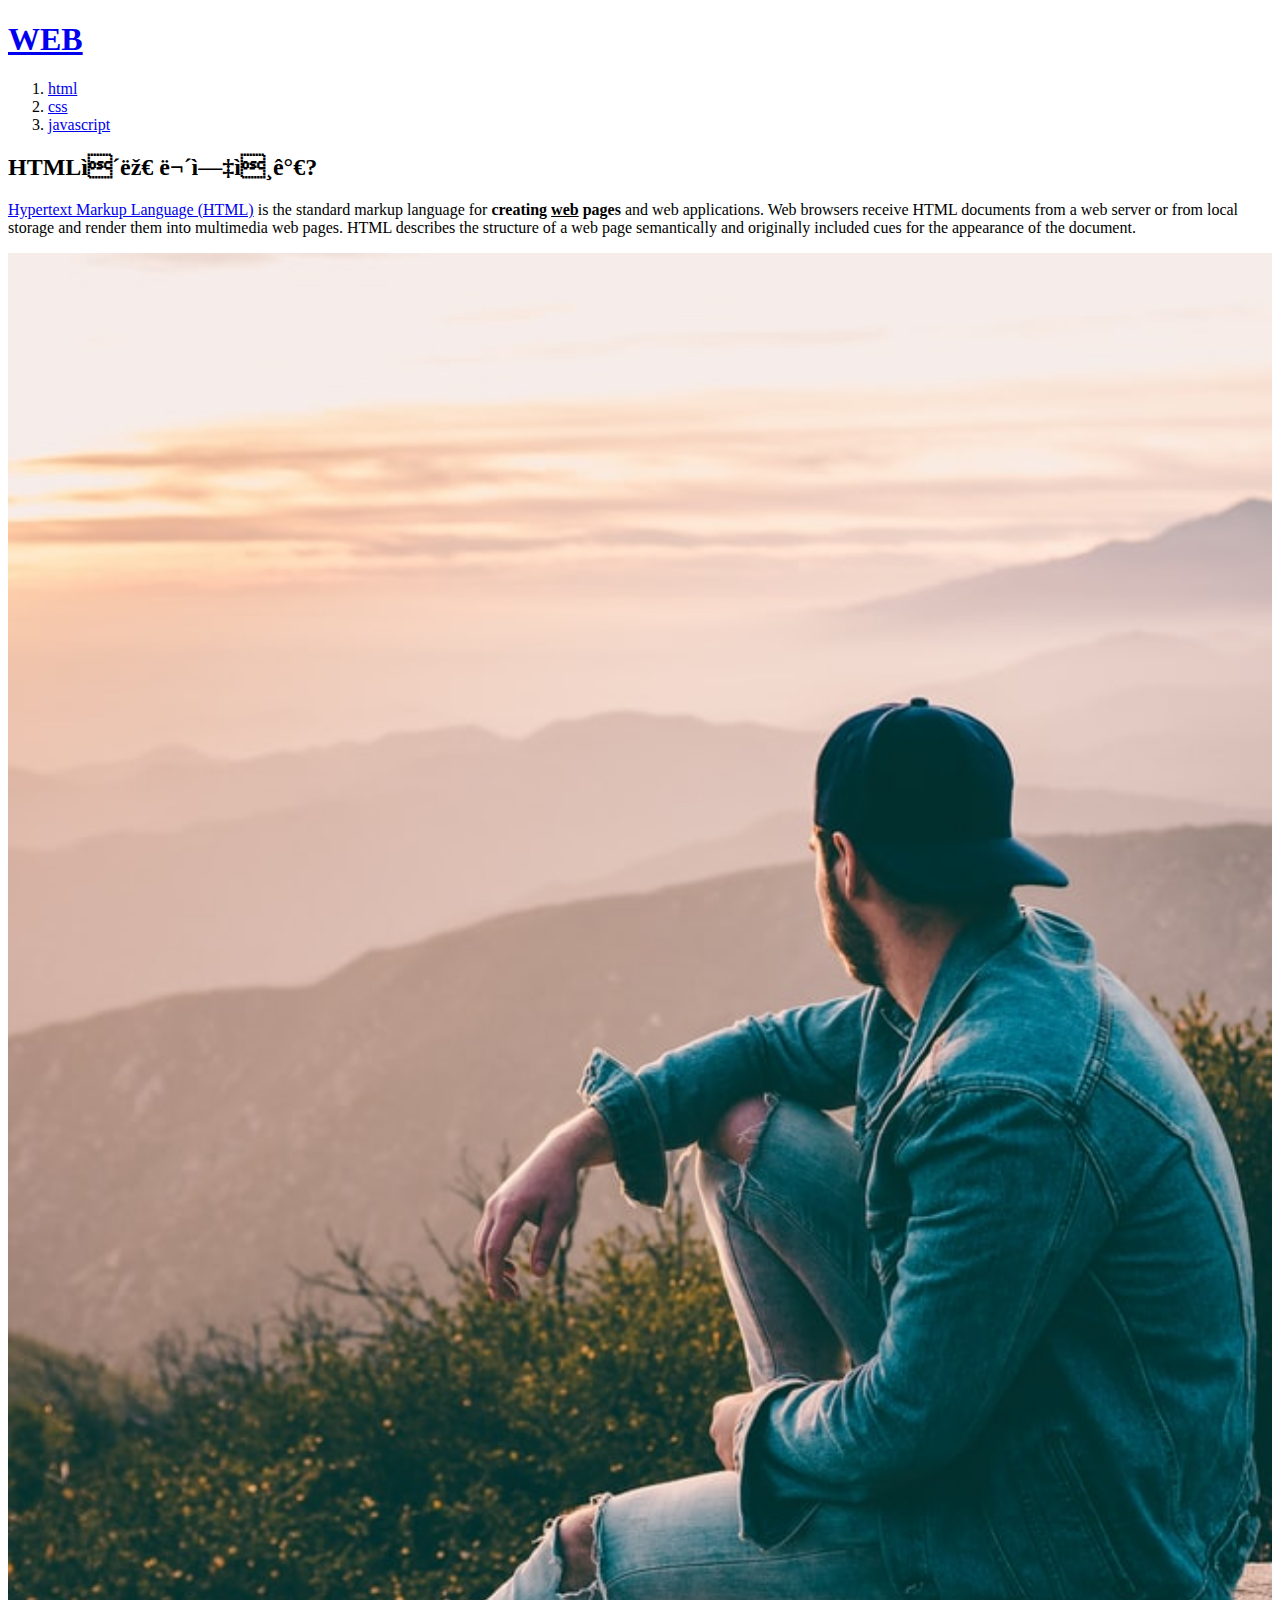
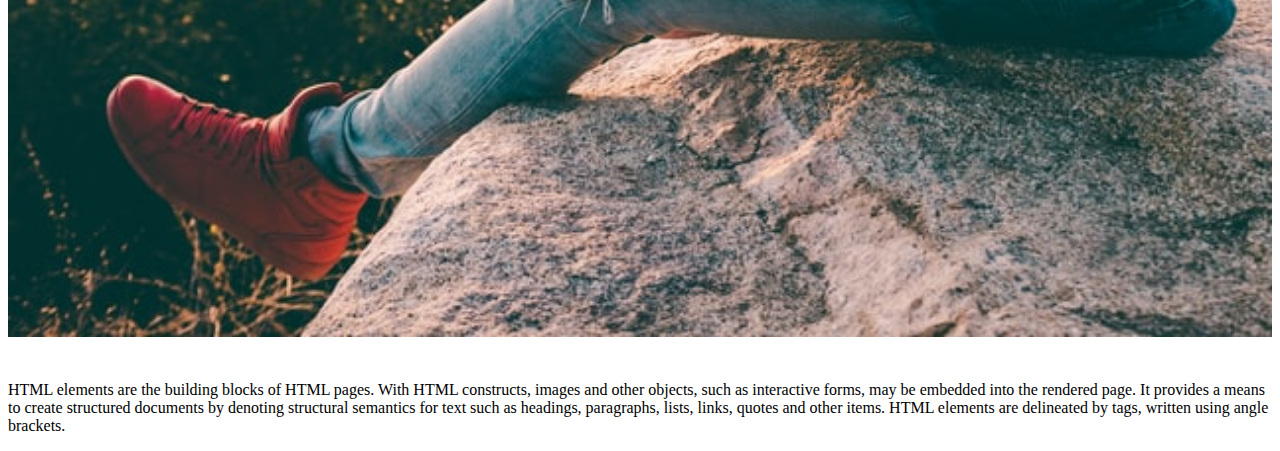
==== 1.html @ 3669ca67 "Add files via upload" ====
<!doctype html>
<html>
<head>
<title>WEB1 - html</title>
<meta charset="utg-8">
</head>
<boby>
  <h1><a href="index.html">WEB</a></h1>
<ol>
  <li><a href="1.html">html</a></li>
  <li><a href="2.html">css</a></li>
  <li><a href="3.html">javascript</a></li>
</ol>

<h2>HTML이란 무엇인가?</h2>
<p><a href="https://www.w3.org/TR/html52/" target="_blank" title="html5 speicificataion">Hypertext Markup Language (HTML)</a> is the standard markup language for <strong>creating <u>web</u> pages</strong> and web applications.
Web browsers receive HTML documents from a web server or from local storage and render them into multimedia web pages.
HTML describes the structure of a web page semantically and originally included cues for the appearance of the document.</p>
<img src="cording.jpg" width="100%">
<p style="margin-top:40px;">HTML elements are the building blocks of HTML pages. With HTML constructs, images and other objects,
 such as interactive forms, may be embedded into the rendered page.
It provides a means to create structured documents by denoting structural semantics for text such as
headings, paragraphs, lists, links, quotes and other items. HTML elements are delineated by tags, written using angle brackets. </p>
</boby>
</html>
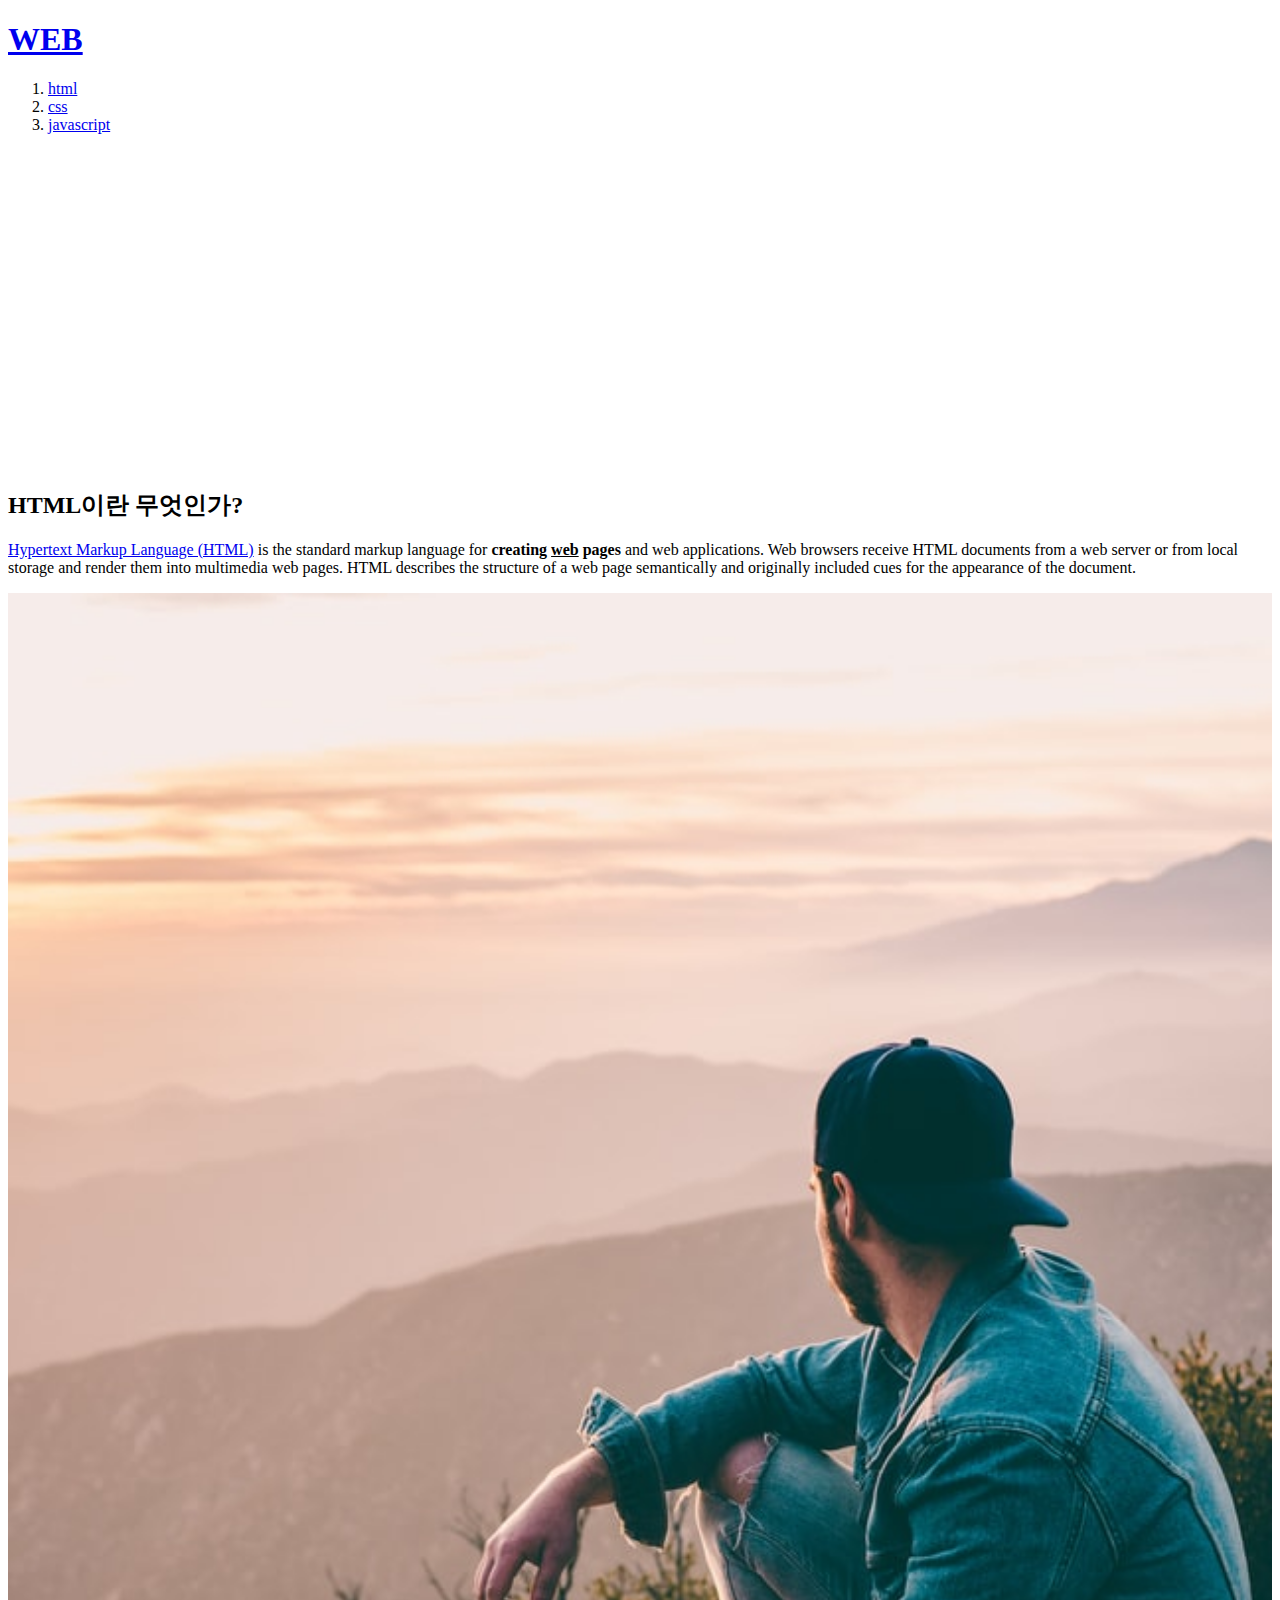
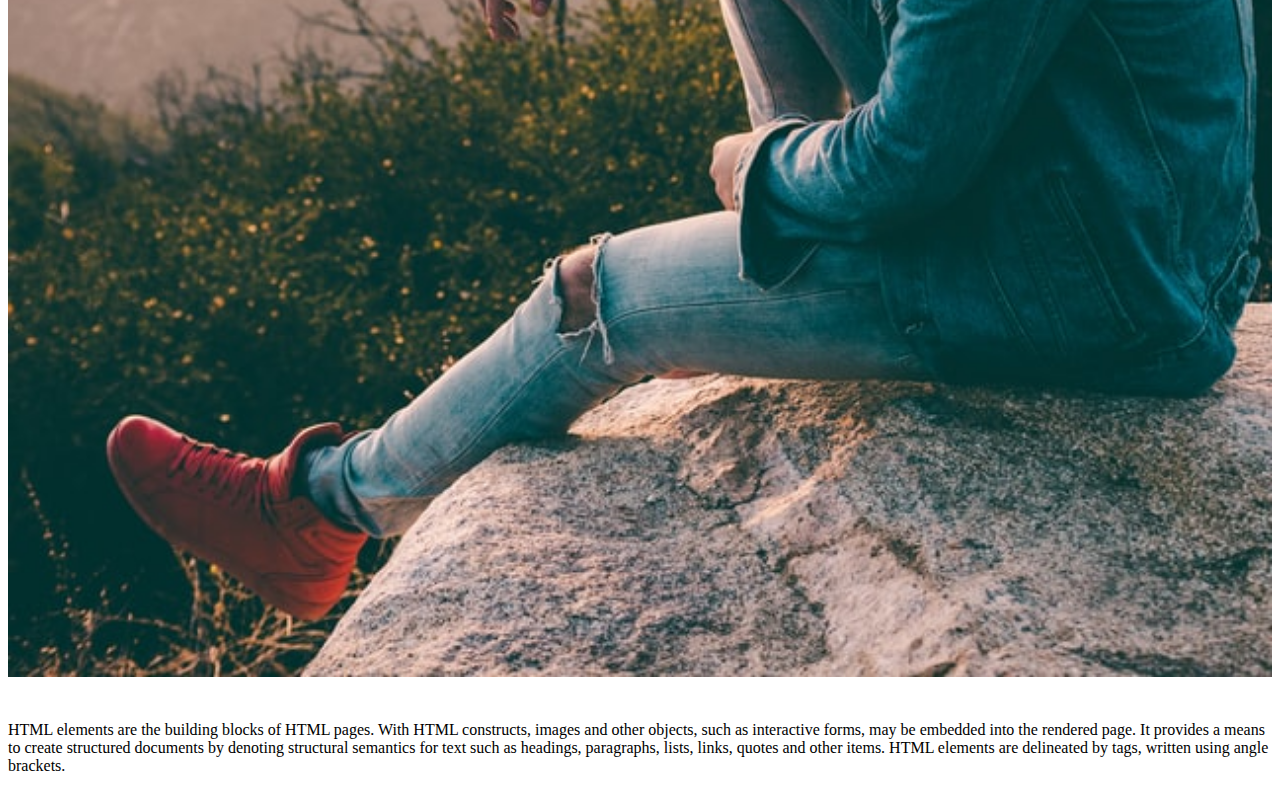
==== commit 1f316f52: "Add files via upload" ====
--- a/1.html
+++ b/1.html
@@ -2,7 +2,7 @@
 <html>
 <head>
 <title>WEB1 - html</title>
-<meta charset="utg-8">
+<meta charset="utf-8">
 </head>
 <boby>
   <h1><a href="index.html">WEB</a></h1>
@@ -11,7 +11,9 @@
   <li><a href="2.html">css</a></li>
   <li><a href="3.html">javascript</a></li>
 </ol>
-
+<p>
+  <iframe width="560" height="315" src="https://www.youtube.com/embed/00en0zXoxdM" frameborder="0" allow="accelerometer; autoplay; clipboard-write; encrypted-media; gyroscope; picture-in-picture" allowfullscreen></iframe>
+</p>
 <h2>HTML이란 무엇인가?</h2>
 <p><a href="https://www.w3.org/TR/html52/" target="_blank" title="html5 speicificataion">Hypertext Markup Language (HTML)</a> is the standard markup language for <strong>creating <u>web</u> pages</strong> and web applications.
 Web browsers receive HTML documents from a web server or from local storage and render them into multimedia web pages.
@@ -21,5 +23,31 @@
  such as interactive forms, may be embedded into the rendered page.
 It provides a means to create structured documents by denoting structural semantics for text such as
 headings, paragraphs, lists, links, quotes and other items. HTML elements are delineated by tags, written using angle brackets. </p>
+
+<p>
+    <div id="disqus_thread"></div>
+<script>
+
+/**
+*  RECOMMENDED CONFIGURATION VARIABLES: EDIT AND UNCOMMENT THE SECTION BELOW TO INSERT DYNAMIC VALUES FROM YOUR PLATFORM OR CMS.
+*  LEARN WHY DEFINING THESE VARIABLES IS IMPORTANT: https://disqus.com/admin/universalcode/#configuration-variables*/
+/*
+var disqus_config = function () {
+this.page.url = PAGE_URL;  // Replace PAGE_URL with your page's canonical URL variable
+this.page.identifier = PAGE_IDENTIFIER; // Replace PAGE_IDENTIFIER with your page's unique identifier variable
+};
+*/
+(function() { // DON'T EDIT BELOW THIS LINE
+var d = document, s = d.createElement('script');
+s.src = 'https://web1-2.disqus.com/embed.js';
+s.setAttribute('data-timestamp', +new Date());
+(d.head || d.body).appendChild(s);
+})();
+</script>
+<noscript>Please enable JavaScript to view the <a href="https://disqus.com/?ref_noscript">comments powered by Disqus.</a></noscript>
+
+  </p>
+
+
 </boby>
 </html>
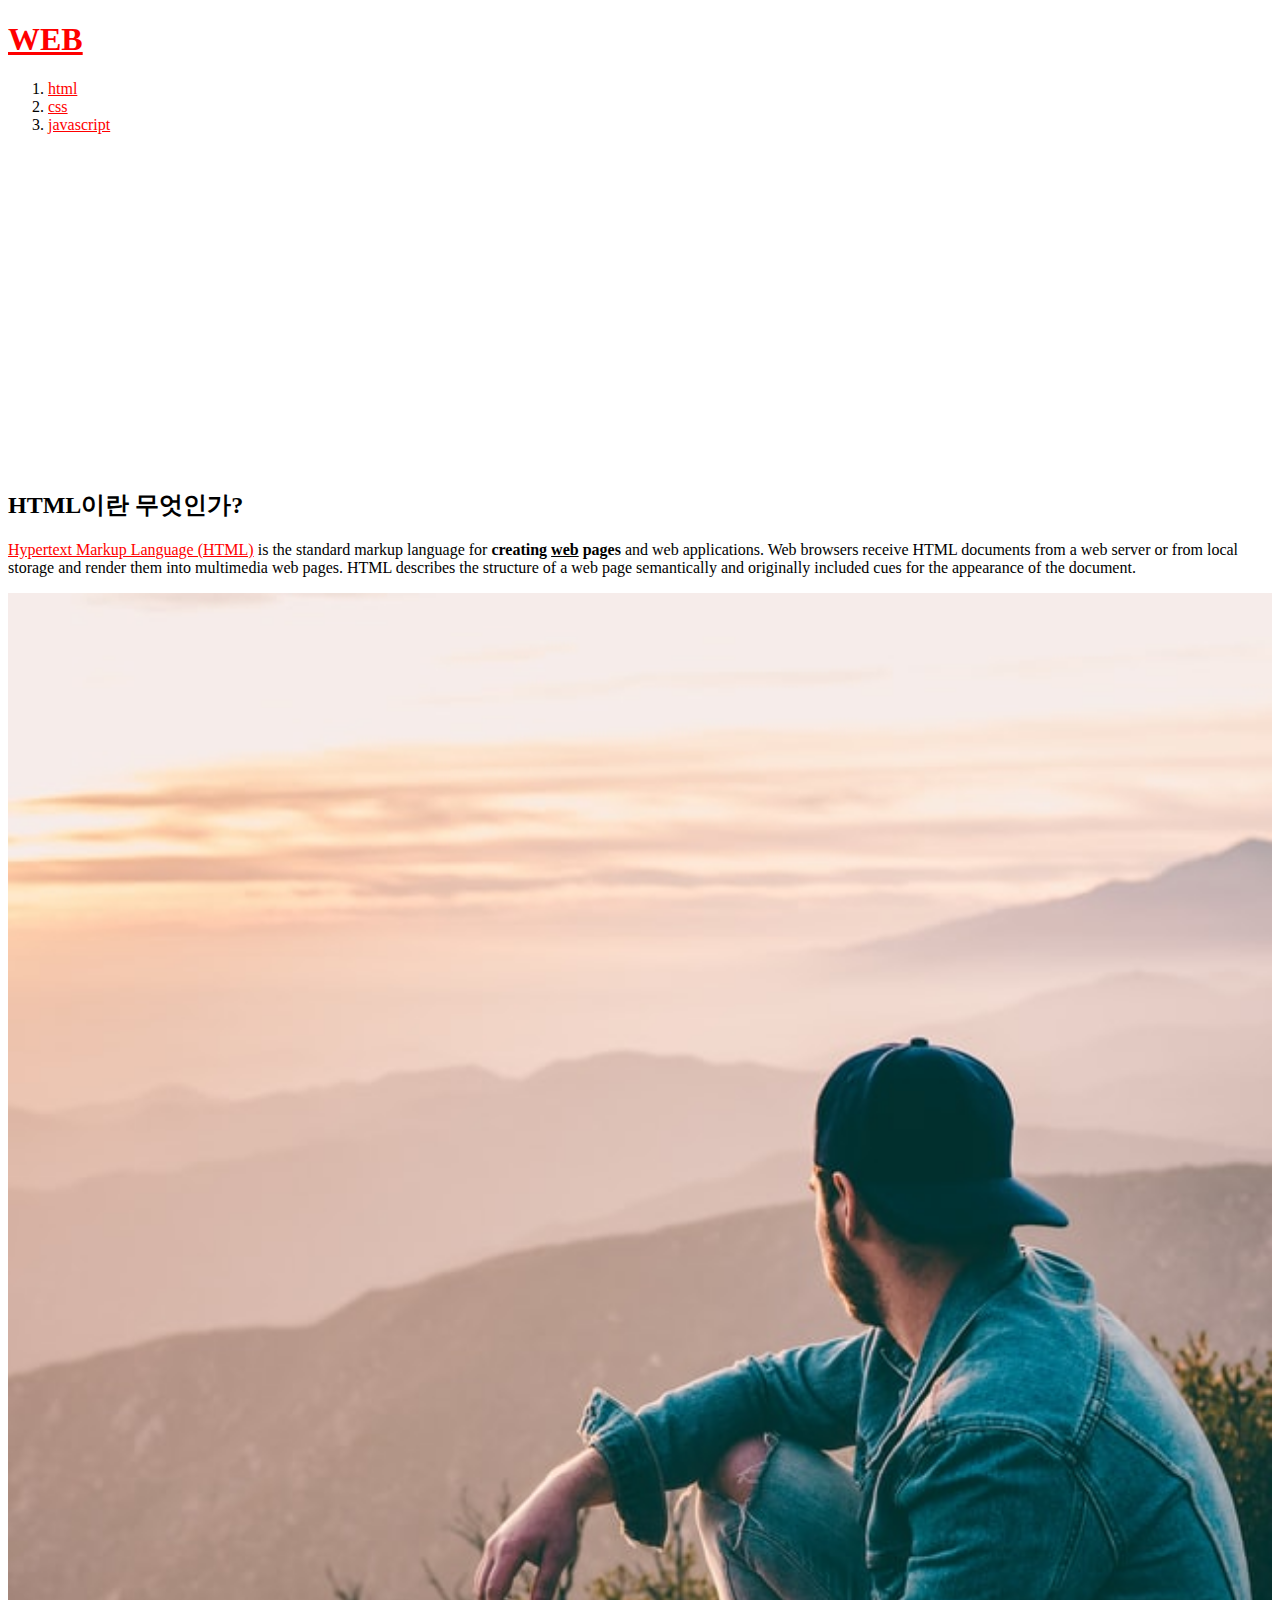
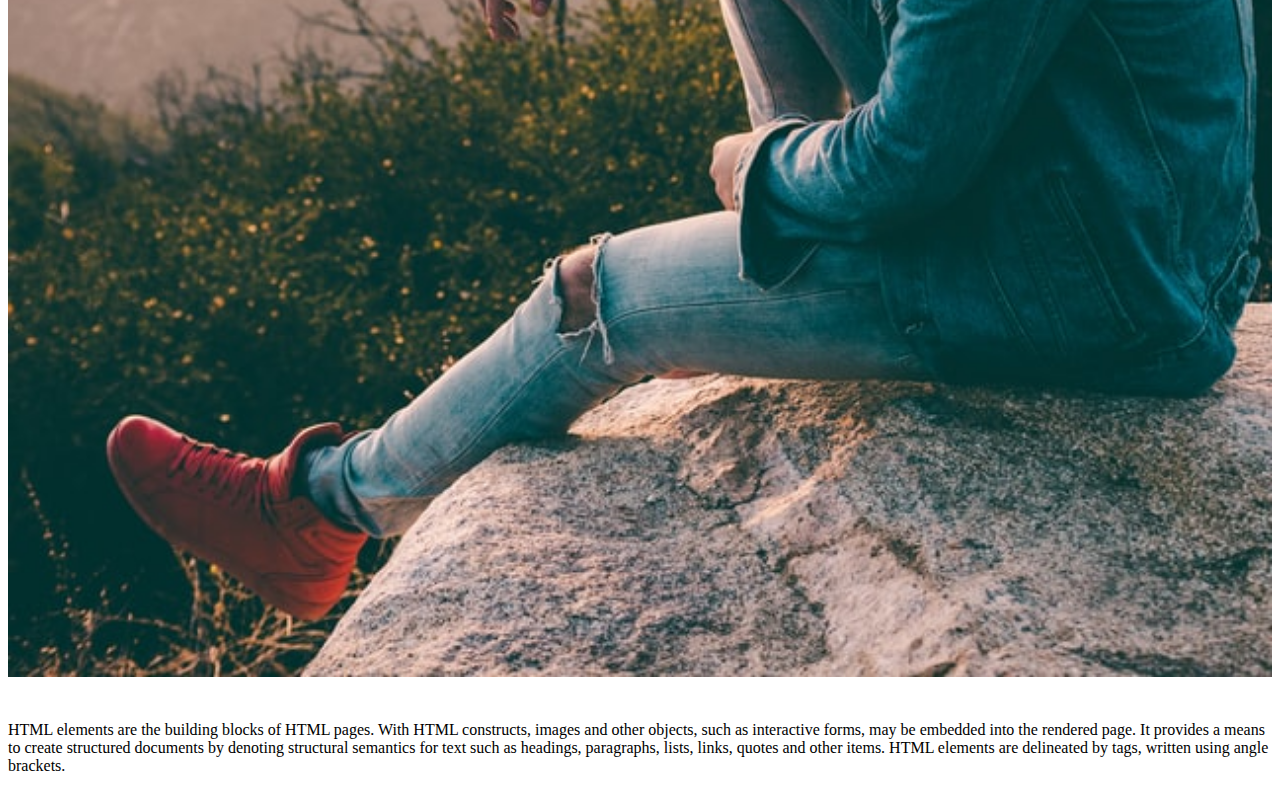
==== commit 80319a99: "업글3" ====
--- a/1.html
+++ b/1.html
@@ -3,14 +3,32 @@
 <head>
 <title>WEB1 - html</title>
 <meta charset="utf-8">
+<style>
+  a {
+    color:red;
+  }
+</style>
 </head>
-<boby>
+
+
+<body>
   <h1><a href="index.html">WEB</a></h1>
 <ol>
   <li><a href="1.html">html</a></li>
   <li><a href="2.html">css</a></li>
   <li><a href="3.html">javascript</a></li>
 </ol>
+
+<!--
+<boby>
+  <h1><a href="index.html"><font color="red">WEB</font></a></h1>
+<ol>
+  <li><a href="1.html"><font color="red">html</font></a></li>
+  <li><a href="2.html"><font color="red">css</font></a></li>
+  <li><a href="3.html"><font color="red">javascript</font></a></li>
+</ol>
+ -->
+
 <p>
   <iframe width="560" height="315" src="https://www.youtube.com/embed/00en0zXoxdM" frameborder="0" allow="accelerometer; autoplay; clipboard-write; encrypted-media; gyroscope; picture-in-picture" allowfullscreen></iframe>
 </p>
@@ -47,7 +65,19 @@
 <noscript>Please enable JavaScript to view the <a href="https://disqus.com/?ref_noscript">comments powered by Disqus.</a></noscript>
 
   </p>
+  <!--Start of Tawk.to Script-->
+  <script type="text/javascript">
+  var Tawk_API=Tawk_API||{}, Tawk_LoadStart=new Date();
+  (function(){
+  var s1=document.createElement("script"),s0=document.getElementsByTagName("script")[0];
+  s1.async=true;
+  s1.src='https://embed.tawk.to/602aaab6918aa261273f1811/1eujalmqs';
+  s1.charset='UTF-8';
+  s1.setAttribute('crossorigin','*');
+  s0.parentNode.insertBefore(s1,s0);
+  })();
+  </script>
+  <!--End of Tawk.to Script-->
 
-
-</boby>
+</body>
 </html>
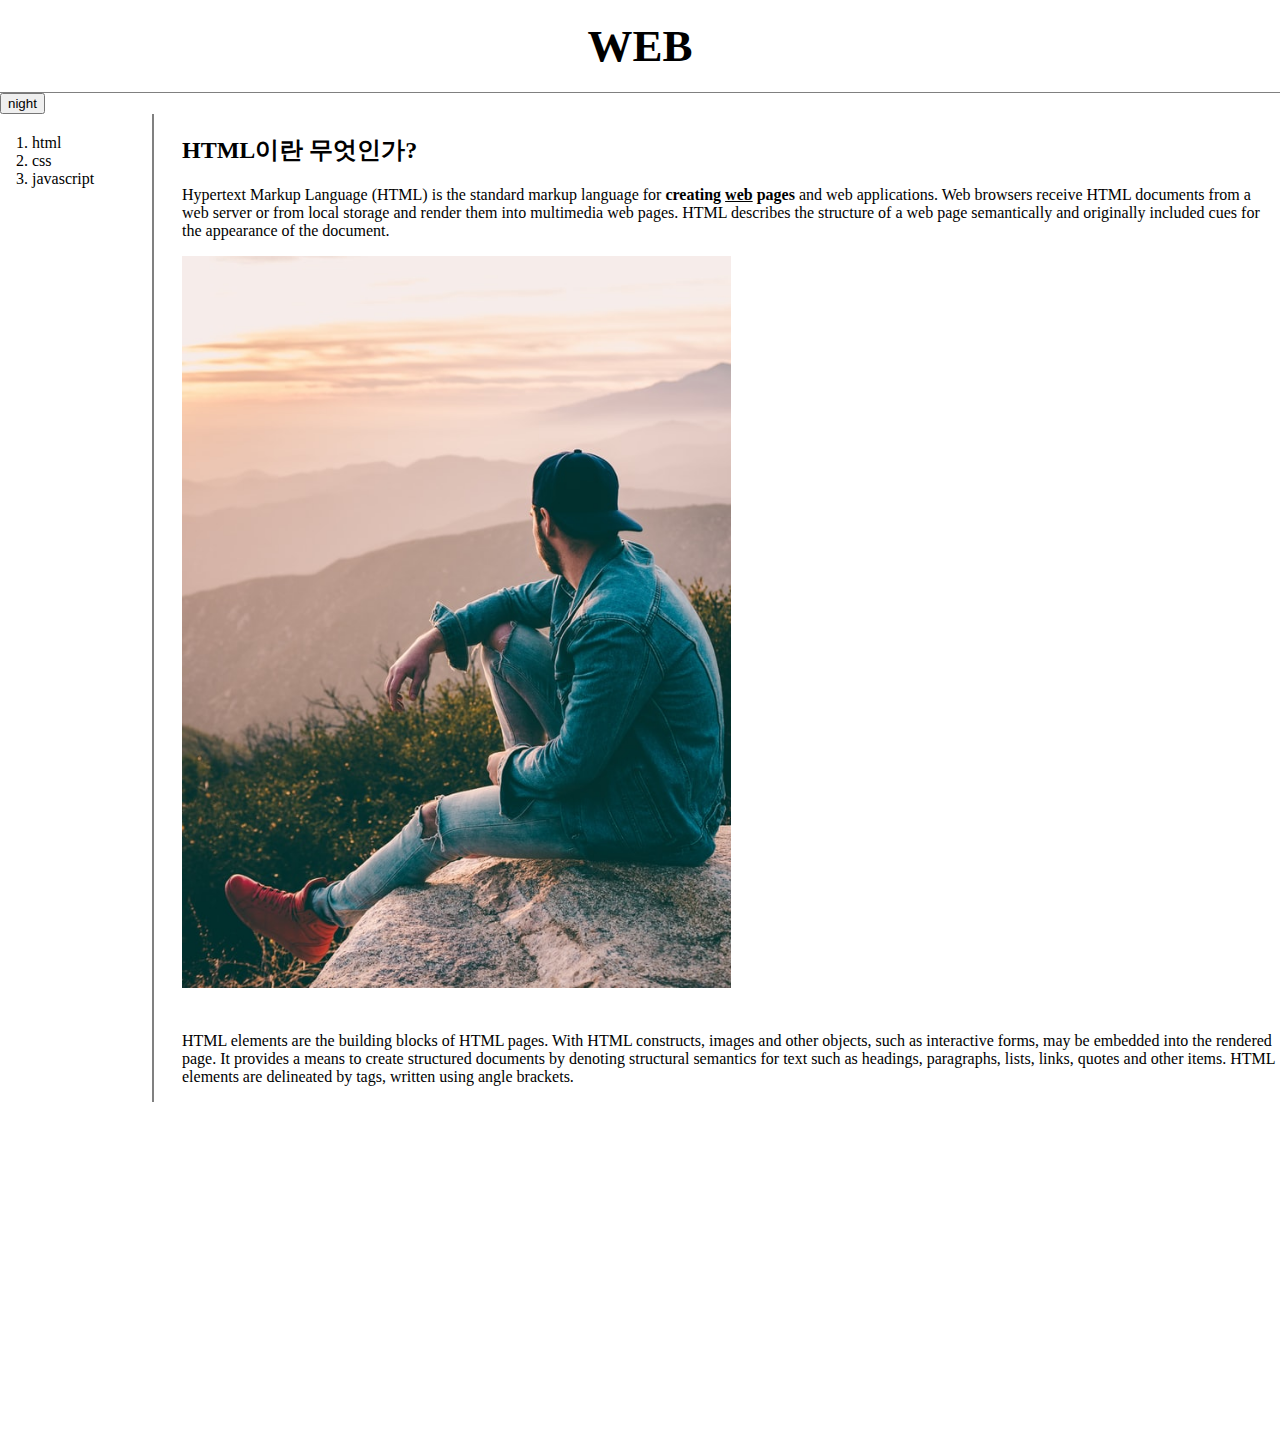
==== commit 6ef7656a: "업글3" ====
--- a/1.html
+++ b/1.html
@@ -3,16 +3,23 @@
 <head>
 <title>WEB1 - html</title>
 <meta charset="utf-8">
-<style>
-  a {
-    color:red;
-  }
-</style>
+<link rel="stylesheet" href="style.css">
+<script src="https://ajax.googleapis.com/ajax/libs/jquery/3.5.1/jquery.min.js"></script>
+<script src="color.js">
+
+</script>
+
 </head>
 
+<body>
+<h1><a href="index.html">WEB</a></h1>
 
-<body>
-  <h1><a href="index.html">WEB</a></h1>
+<input id="night-day2" type="button" value="night" onclick="
+nightdayhandler(this);
+
+">
+
+<div id="grid">
 <ol>
   <li><a href="1.html">html</a></li>
   <li><a href="2.html">css</a></li>
@@ -29,20 +36,24 @@
 </ol>
  -->
 
-<p>
-  <iframe width="560" height="315" src="https://www.youtube.com/embed/00en0zXoxdM" frameborder="0" allow="accelerometer; autoplay; clipboard-write; encrypted-media; gyroscope; picture-in-picture" allowfullscreen></iframe>
-</p>
+
+  <div id="article">
 <h2>HTML이란 무엇인가?</h2>
 <p><a href="https://www.w3.org/TR/html52/" target="_blank" title="html5 speicificataion">Hypertext Markup Language (HTML)</a> is the standard markup language for <strong>creating <u>web</u> pages</strong> and web applications.
 Web browsers receive HTML documents from a web server or from local storage and render them into multimedia web pages.
 HTML describes the structure of a web page semantically and originally included cues for the appearance of the document.</p>
-<img src="cording.jpg" width="100%">
+<img src="cording.jpg" width="50%">
 <p style="margin-top:40px;">HTML elements are the building blocks of HTML pages. With HTML constructs, images and other objects,
  such as interactive forms, may be embedded into the rendered page.
 It provides a means to create structured documents by denoting structural semantics for text such as
 headings, paragraphs, lists, links, quotes and other items. HTML elements are delineated by tags, written using angle brackets. </p>
+</div>
+</div>
+<p>
+  <iframe width="560" height="315" src="https://www.youtube.com/embed/00en0zXoxdM" frameborder="0" allow="accelerometer; autoplay; clipboard-write; encrypted-media; gyroscope; picture-in-picture" allowfullscreen></iframe>
+</p>
+<p>
 
-<p>
     <div id="disqus_thread"></div>
 <script>
 
--- a/style.css
+++ b/style.css
@@ -0,0 +1,41 @@
+a {
+  color:black;
+  text-decoration: none;
+}
+
+h1{
+  font-size:45px;
+  text-align: center;
+  border-bottom:1px solid gray;
+  margin:0px;
+  padding:20px;
+}
+ol{
+  border-right:2px solid gray;
+  width:100px;
+  margin:0px;
+  padding:20px;
+}
+body{
+  margin:0px;
+}
+#grid{
+  display: grid;
+  grid-template-columns: 150px 1fr;
+}
+#grid ol{
+  padding-left:32px;
+}
+#grid #article{
+  padding-left: 32px;
+}
+@media(max-width:800px){
+  #grid{
+    display: block;
+  }
+    ol{
+      border-right:none;
+    }
+    h1{
+  border-bottom:none;
+}
